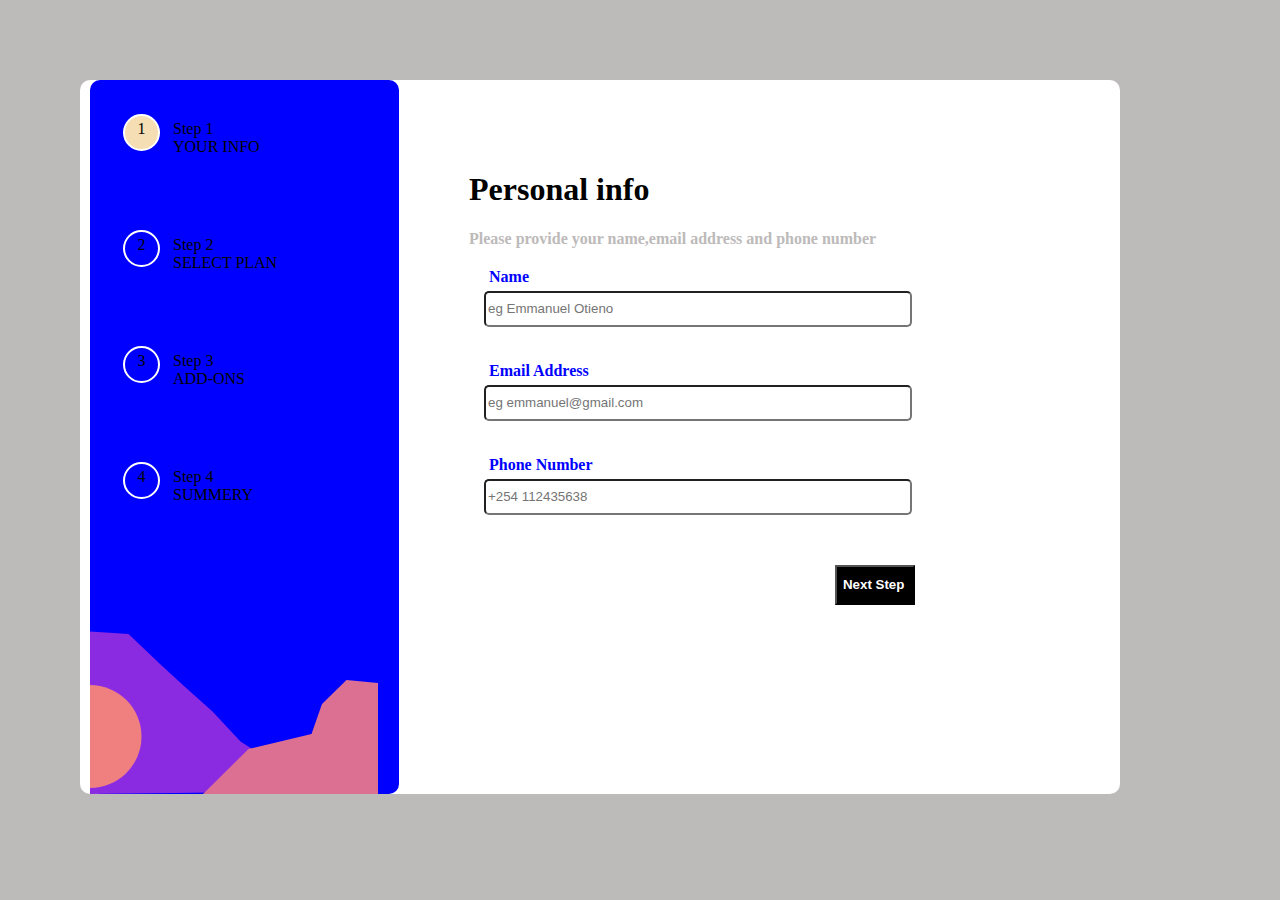
==== index.html @ dde9c9c4 "Updates" ====
<!DOCTYPE html>
<html lang="en">
<head>
    <meta charset="UTF-8">
    <meta name="viewport" content="width=device-width, initial-scale=1.0">
    <title>main-page</title>
    <link href="style.css" rel="stylesheet">
    <link href="style1.css" rel="stylesheet">
</head>
<body>
    <div class="container1">
        <div class="container">
            <div class="navigation">
             <div class="stepsnav">
                 <div class="step active">1</div>
                 <div class="info">
                     <span>Step 1</span>
                     <span>YOUR INFO</span>
                 </div>
             </div>
             <div class="stepsnav">
                 <div class="step">2</div>
                 <div class="info">
                     <span>Step 2</span>
                     <span>SELECT PLAN</span>
                 </div>
             </div>
             <div class="stepsnav">
                 <div class="step">3</div>
                 <div class="info">
                     <span>Step 3</span>
                     <span>ADD-ONS</span>
                 </div>
             </div>
             <div class="stepsnav">
                 <div class="step">4</div>
                 <div class="info">
                     <span>Step 4</span>
                     <span>SUMMERY</span>
                 </div>
             </div>
             <div class="shades"></div>
             <div class="shades1"></div>
             <div class="circle"></div>
            </div>
            <div class="content">
                <div>
                    <h1>Personal info</h1>
                    <span class="mytext">Please provide your name,email address and phone number</span>
                </div>
                <div class="details">
                    <span class="text">Name</span>
                    <input type="text" class="inputx" placeholder="eg Emmanuel Otieno">
                </div>
                <div class="details">
                    <span class="text">Email Address</span>
                    <input type="text" class="inputx" placeholder="eg emmanuel@gmail.com">
                </div>
                <div class="details">
                    <span class="text">Phone Number</span>
                    <input type="text" class="inputx" placeholder="+254 112435638">
                    <div>
                        <button type="button" class="button"><span id="next">Next Step</span></button>
                    </div>
                </div>
            </div> 
         </div>
    </div>
</body>
</html>
---- style.css ----
body{
    margin: 0px;
    padding: 0px;
    background: #bdbaba;
    font-family:Ubuntu;
    font-weight: 400, 500, 700;
}
.container1{
    width: 78%;
    background: white;
    border-radius: 10px;
    margin: 80px;
}
.container{
    width: 1030px;
    border-radius: 10px;
    background-color: white;
    margin-left: 10px;
    margin-top: 5px;
    margin-bottom: 10px;
    display: flex;
}
.navigation{
    border-radius: 10px;
    width: 30%;
    background: blue;
    text-align:justify;
}
.stepsnav{
    padding: 30px;
    display: flex;
    flex-direction: row;
    align-items: baseline;
}
.stepsnav:hover{
    background-color: yellow;
}
.step{
    border-radius: 50px;
    border: 2px solid white;
    width: 25px;
    height: 25px;
    text-align: center;
    margin: 3px;
    padding: 4px;
}
.step.active{
    background: wheat;
}
.info{
    display:flex;
    flex-direction: column;
    align-items: justify;
    padding: 10px;
}
.shades{
    height: 250px;
    width: 350px;
    background: blueviolet;
    clip-path: polygon(0% 35%, 11% 36%, 20% 48%, 27% 57%, 35% 67%, 43% 79%, 54% 89%, 62% 99%, 0% 100%);
}
.shades1{
    height: 300px;
    margin-left: -62px;
    margin-top: -300px;
    width: 350px;
    background: palevioletred;
    clip-path: polygon(100% 63%, 91% 62%, 84% 70%, 81% 80%, 63% 85%, 50% 100%, 100% 100%);
}
.circle{
    background: lightcoral;
    height: 250px;
    width: 250px;
    margin-top: -250px;
    clip-path: circle(20.6% at 0 77%);
}
.content{
    align-items: center;
    margin: 70px;
    font-weight: 600;
}
.details{
    display: flex;
    flex-direction: column;
    padding: 15px;
}
.details input{
    border-radius: 5px;
}
.button{
    margin-top: 50px;
    margin-left: 82%;
    height: 40px;
    width: 80px;
    display: flex;
    flex-direction: row;
    align-items: center;
    background: black;
}
.button1{
    margin-top: -45px;
    height: 40px;
    width: 80px;
    display: flex;
    flex-direction: row;
    align-items: center;
    background: whitesmoke;
    border: none;
}
#next{
    color: white;
    font-weight: 700;
    background: black;
}
#back{
    color:#bdbaba;
    font-weight: 700;
    border: none;
}
.mytext{
    color:#bdbaba;
}
.text{
    color: blue;
    padding: 5px;
    font-weight: 700;
}
.inputx{
    height: 30px;
    width: 420px;
}


.mycard{
    display: flex;
    flex-direction: row;
    padding: 20px;
}
.card{
    height: 100px;
    width: 150px;
    border: 2px solid whitesmoke;
    padding: 20px;
    margin-right: 10px;
    border-radius: 10px;
}
.card.active{
    height: 100px;
    width: 150px;
    padding: 20px;
    margin-right: 10px;
    border-radius: 10px;
    border: 2px solid blue;
}
.moredetails{
    display: flex;
    flex-direction: column;
}


.add-ons{
    display: flex;
    flex-direction: row;
    border: 1px solid blue;
    border-radius: 10px;
    margin: 15px;
    justify-content: space-between;
    align-items: baseline;
    height: 80px;
    width: 400px;
    padding: 10px;
}

.add-ons.active{
    background: #bdbaba;
    cursor: pointer;
}
#change{
    display: flex;
    flex-direction: column;
}
#change1{
    text-decoration: underline;
    color: blue;
}

.finish{
    display: flex;
    flex-direction: row;
    justify-content: space-between;
    padding: 10px;
}
.finish1{
    margin-left: 330px;
    margin-top: -30px;
    padding: 10px;
}
.faint{
    background: whitesmoke;
    padding: 30px;
}
#total{
    color:blue;
}
#lasttotal{
    padding: 10px;
    background: white;
    margin-top: 20px;
}
.special{
    display: flex;
    flex-direction: row;
    justify-content: space-between;
}
---- style1.css ----
/* Media query for smaller screens */
@media (max-width: 768px)  {
    body{
        margin: 0px;
        padding: 0px;
        background: #bdbaba;
        font-family:Ubuntu;
        font-weight: 400, 500, 700;
    }
    .container1{
        width: 490px;
        background: white;
    }
    .container{
        width: 490px;
        background-color: white;
        display: flex;
    }
    .navigation{
        margin-left: -5px;
        width: 490px;
        background: blue;
        top: 0;
        height: fixed;
        position: fixed;
        display: flex;
        flex-direction: row;
        z-index: -2;
    }
    .info{
        display: none;
    }
    .content{
        width: 490px;
        font-weight: 500;
        margin-left: 10px;
        margin-top: 50px;
    }
    .details{
        display: flex;
        flex-direction: column;
        z-index: -1;
    }
    .button{
        margin-top: 50px;
        margin-left: 80%;
        height: 40px;
        width: 80px;
        display: flex;
        flex-direction: row;
        align-items: center;
        background: black;
    }
    .button1{
        margin-left:10px;
        margin-top: -45px;
        height: 40px;
        width: 80px;
        display: flex;
        flex-direction: row;
        align-items: center;
        background: whitesmoke;
        border: none;
    }
    #next{
        color: white;
        font-weight: 700;
        background: black;
    }
    #back{
        color:#bdbaba;
        font-weight: 700;
        border: none;
    }
    .mycard{
        display: flex;
        flex-direction: row;
        padding: 10px;
        margin-left: 10px;
    }
    #change{
        display: flex;
        flex-direction: column;
        width: 400px;
    }
}
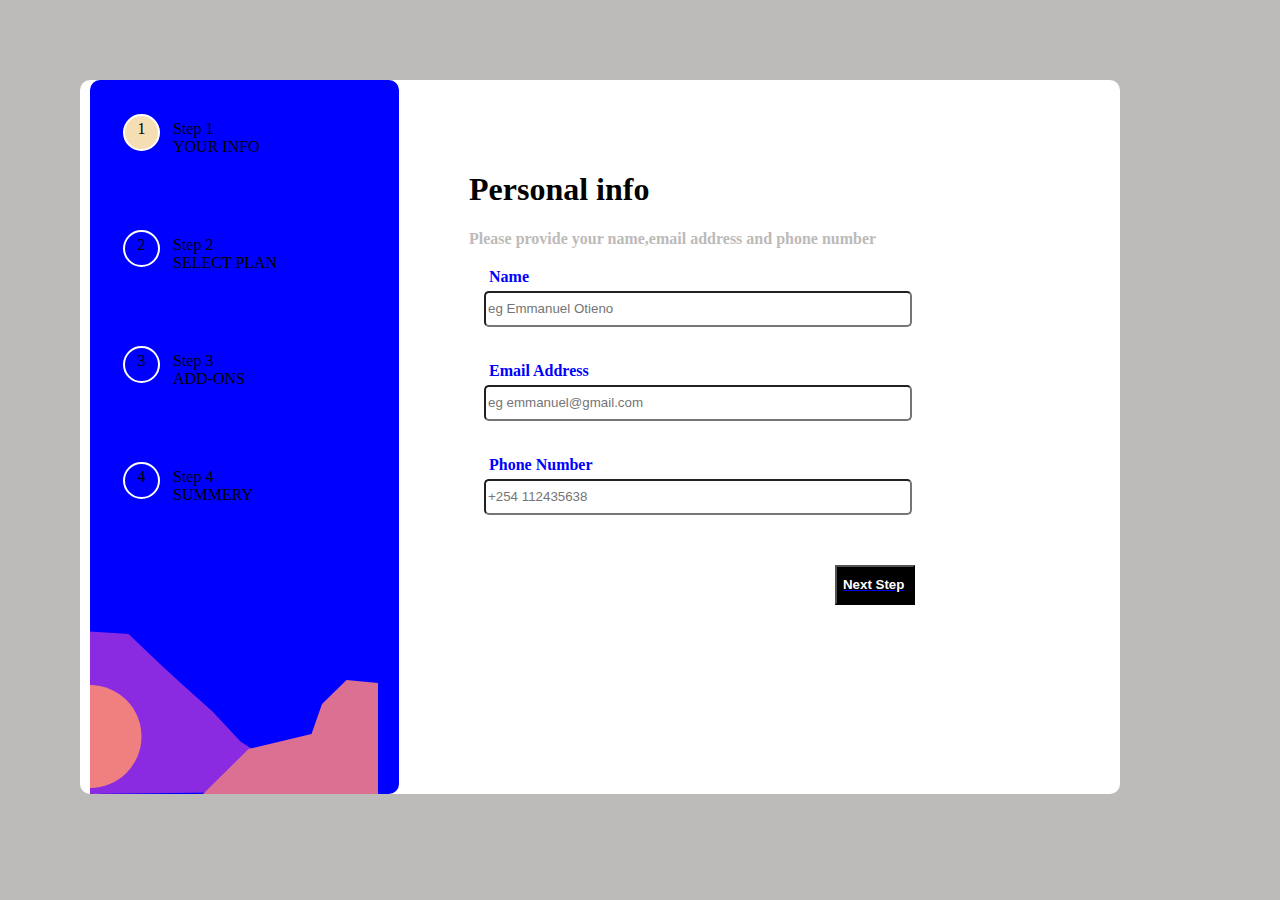
==== commit 0361d50d: "Updates" ====
--- a/index.html
+++ b/index.html
@@ -60,7 +60,7 @@
                     <span class="text">Phone Number</span>
                     <input type="text" class="inputx" placeholder="+254 112435638">
                     <div>
-                        <button type="button" class="button"><span id="next">Next Step</span></button>
+                        <a href="index1.html"><button type="button" class="button"><span id="next">Next Step</span></button></a>
                     </div>
                 </div>
             </div> 
